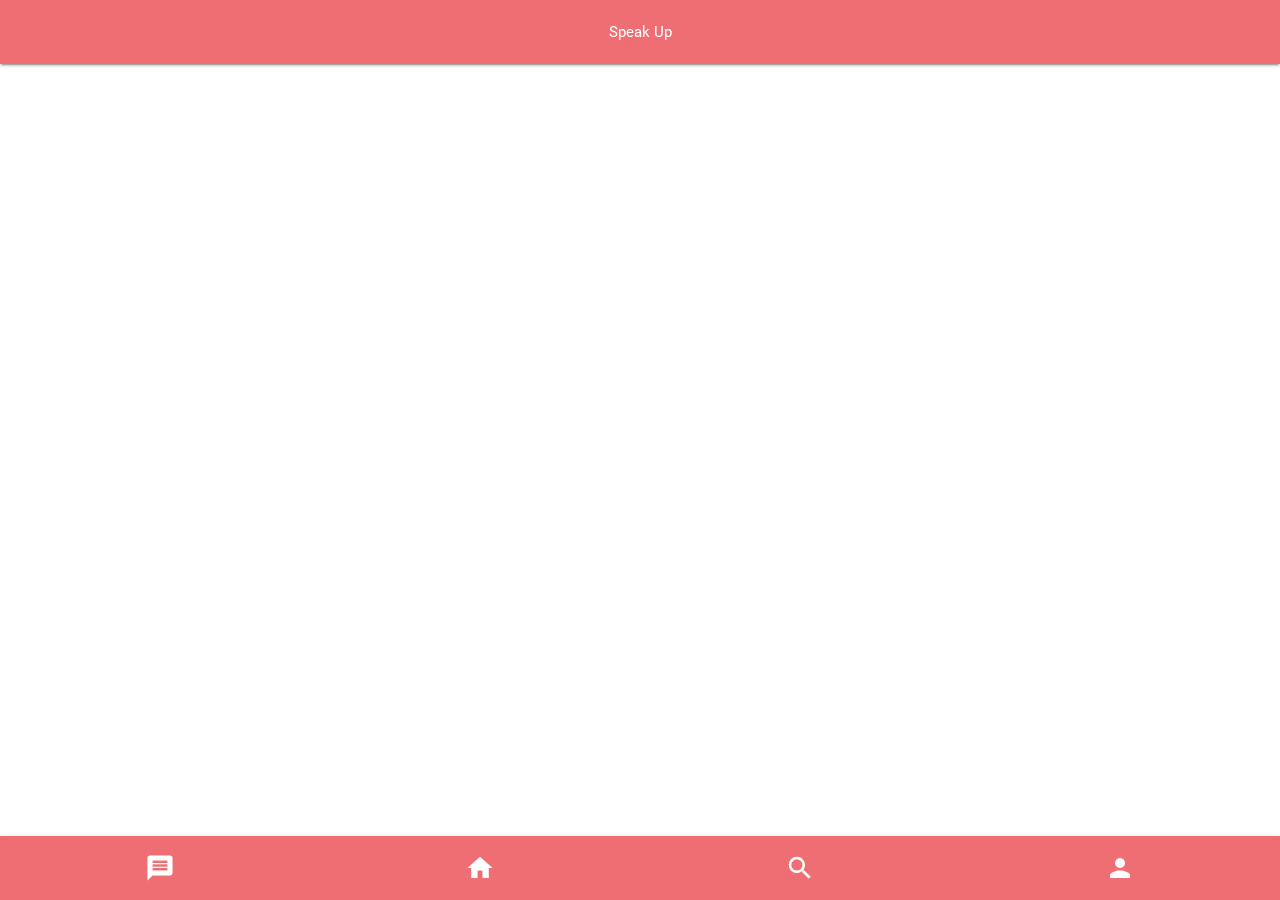
==== views/login.html @ f9453a00 "Actualiza archivos html" ====
<!DOCTYPE html>
<html lang="en">
<head>
  <meta charset="utf-8">
  <meta name="viewport" content="width=device-width, initial-scale=1,maximum-scale=1">
  <link rel="stylesheet" href="https://maxcdn.bootstrapcdn.com/font-awesome/4.7.0/css/font-awesome.min.css">
  <link href="https://fonts.googleapis.com/icon?family=Material+Icons" rel="stylesheet">		
	<link href="https://fonts.googleapis.com/css?family=Lobster|Pacifico|Passion+One" rel="stylesheet">
	<link rel="stylesheet" href="../vendors/materialize/css/materialize.min.css">
	<link rel="stylesheet" href="../css/main.css">
  <title>Speak Up</title>
</head>
<body>
	<!-- Navbar -->
	<div class="navbar-high">
    <div class="navbar-fixed">
      <nav>
        <div class="nav-wrapper container-flex-row">
          <p>Speak Up</p>
        </div>
      </nav>
    </div>
	</div>
	<!-- Slider panel -->
	<section>
		<div class="container">
			<div class="carousel carousel-slider center" data-indicators="true">
				<div class="carousel-item orange white-text" href="#one!">
					<h2>BIENVENIDO/WELCOME!</h2>
					<br>
					<p class="white-text"><em>Speak up</em> es una plataforma para aprender idiomas gratuita y que permite el intercambio cultural en donde los usuarios enseñan, aprenden y practican idiomas.</p>				
					<a class="btn waves-effect white grey-text darken-text-2">LOGIN</a>					
				</div>
				<div class="carousel-item green white-text" href="#two!">
					<h2>EN TU COMPUTADORA O EN DONDE ESTES!</h2>
					<br>
					<p class="white-text"><em>Speak up</em> funciona tanto en tu computadora como en tu dispositivo móbil.</p>
					<a class="btn waves-effect white grey-text darken-text-2">LOGIN</a>					
				</div>
				<div class="carousel-item amber white-text" href="#three!">
					<h2>CHATEA ,COMPARTE Y APRENDE!</h2>
					<br>
					<p class="white-text">Estaras siempre en contacto de tus <em>Speakfriends</em>. Chatea ,comparte imágenes y publicaciones.</p>
					<a class="btn waves-effect white grey-text darken-text-2">LOGIN</a>					
				</div>
				<div class="carousel-item gray white-text" href="#four!">
					<h2>LOGIN</h2>
					<div class="input-field col s7">
						<input id="email" type="email" class="validate">
						<label for="email">Email</label>
					</div>
					<div class="input-field col s12">
						<input id="password" type="password" class="validate">
						<label for="password">Password</label>
					</div>
					<a class="waves-effect waves-light btn">LOGIN</a>
					<br>
					<br>
					<a class="waves-effect waves-light btn"><i class="fa fa-google-plus-square" aria-hidden="true"></i> Sign in with Google</a>
					<br>
					<br>
					<a class="waves-effect waves-light btn">SIGN UP</a>
					<br>
					<br>		
				</div>
			</div>
		</div>
	</section>
		

	<!-- Menu-bottom -->
    <div class="navbar-down">
      <div class="navbar-fixed">
        <nav>
          <div class="nav-wrapper container-flex-row">
            <a class="material-icons">message</a>
            <a class="material-icons">home</a>
            <a class="material-icons">search</a>
            <a class="material-icons">person</a>
          </div>
        </nav>
      </div>
    </div>

	<!-- Linkeando archivos -->
	<script type="text/javascript" src="../vendors/jquery/jquery-3.2.1.min.js"></script>
	<script type="text/javascript" src="../vendors/materialize/js/materialize.min.js"></script>
	<script src="../js/login.js"></script>
</body>
</html>
---- css/main.css ----
* {
  margin: 0;
  padding: 0;
  box-sizing: border-box;
}

.high {
  height: 100vh;
}

.container-flex-row {
  display: flex;
  justify-content: space-around;
  align-items: center;
}

.item-flex {
  display: flex;
}

.navbar-down {
  bottom: 0;
  position: fixed;
  z-index: 997;
}

.navbar-down .material-icons {
  font-size: 2em;
}

.photo {
  background-color: #F6F6F6;
  height: 30vh;
}

.photo img {
  width: 30%;
  border-radius: 100%;
}
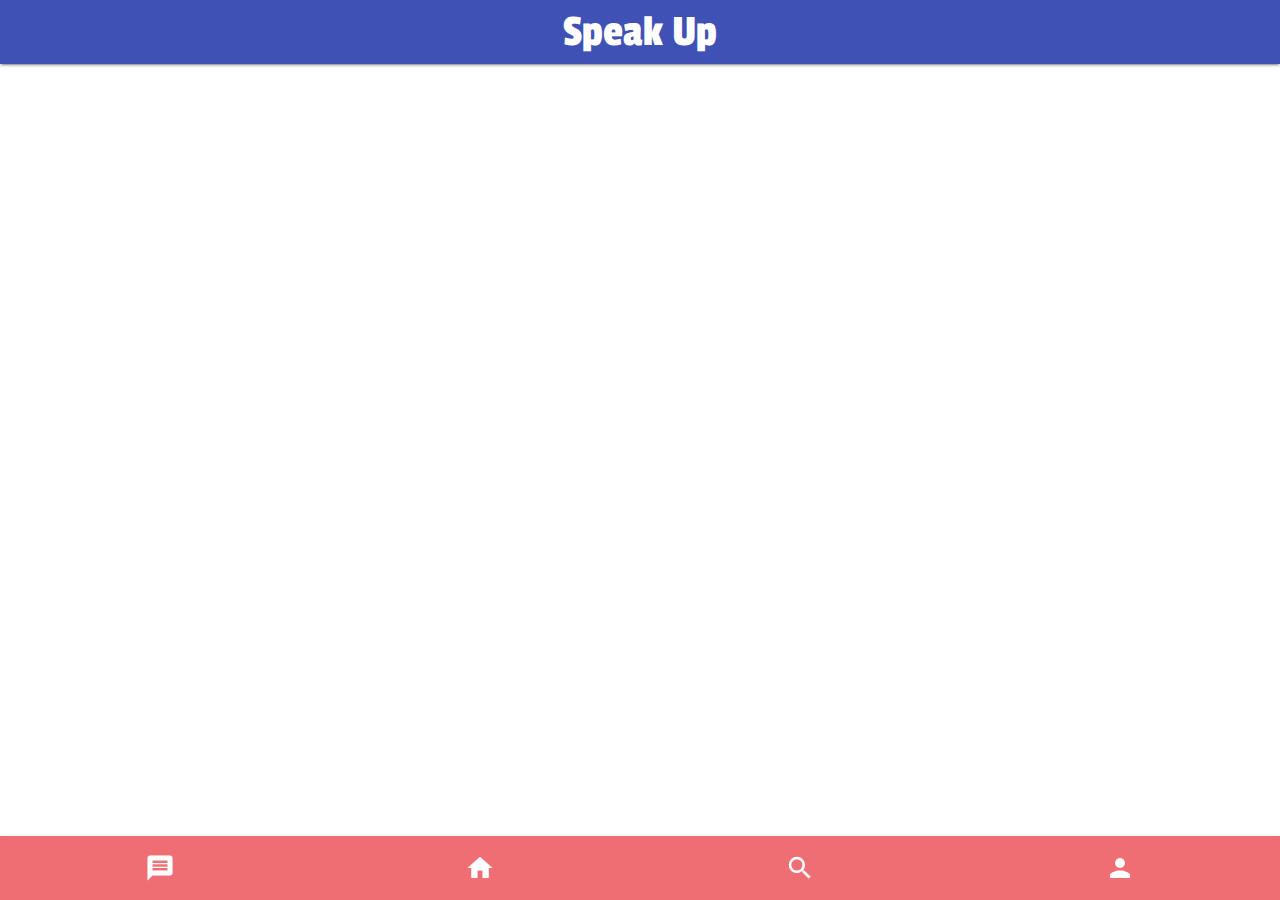
==== commit 9a496ce0: "resolviendo conflictos" ====
--- a/views/login.html
+++ b/views/login.html
@@ -1,90 +1,98 @@
 <!DOCTYPE html>
 <html lang="en">
+
 <head>
   <meta charset="utf-8">
   <meta name="viewport" content="width=device-width, initial-scale=1,maximum-scale=1">
   <link rel="stylesheet" href="https://maxcdn.bootstrapcdn.com/font-awesome/4.7.0/css/font-awesome.min.css">
-  <link href="https://fonts.googleapis.com/icon?family=Material+Icons" rel="stylesheet">		
-	<link href="https://fonts.googleapis.com/css?family=Lobster|Pacifico|Passion+One" rel="stylesheet">
-	<link rel="stylesheet" href="../vendors/materialize/css/materialize.min.css">
-	<link rel="stylesheet" href="../css/main.css">
+  <link href="https://fonts.googleapis.com/icon?family=Material+Icons" rel="stylesheet">
+  <link href="https://fonts.googleapis.com/css?family=Lobster|Pacifico|Passion+One" rel="stylesheet">
+  <link rel="stylesheet" href="../vendors/materialize/css/materialize.min.css">
+  <link rel="stylesheet" href="../css/main.css">
   <title>Speak Up</title>
 </head>
+
 <body>
-	<!-- Navbar -->
-	<div class="navbar-high">
+  <!-- Navbar -->
+  <div class="navbar-high">
     <div class="navbar-fixed">
       <nav>
-        <div class="nav-wrapper container-flex-row">
+        <div class="nav-wrapper indigo container-flex-row">
           <p>Speak Up</p>
         </div>
       </nav>
     </div>
-	</div>
-	<!-- Slider panel -->
-	<section>
-		<div class="container">
-			<div class="carousel carousel-slider center" data-indicators="true">
-				<div class="carousel-item orange white-text" href="#one!">
-					<h2>BIENVENIDO/WELCOME!</h2>
-					<br>
-					<p class="white-text"><em>Speak up</em> es una plataforma para aprender idiomas gratuita y que permite el intercambio cultural en donde los usuarios enseñan, aprenden y practican idiomas.</p>				
-					<a class="btn waves-effect white grey-text darken-text-2">LOGIN</a>					
-				</div>
-				<div class="carousel-item green white-text" href="#two!">
-					<h2>EN TU COMPUTADORA O EN DONDE ESTES!</h2>
-					<br>
-					<p class="white-text"><em>Speak up</em> funciona tanto en tu computadora como en tu dispositivo móbil.</p>
-					<a class="btn waves-effect white grey-text darken-text-2">LOGIN</a>					
-				</div>
-				<div class="carousel-item amber white-text" href="#three!">
-					<h2>CHATEA ,COMPARTE Y APRENDE!</h2>
-					<br>
-					<p class="white-text">Estaras siempre en contacto de tus <em>Speakfriends</em>. Chatea ,comparte imágenes y publicaciones.</p>
-					<a class="btn waves-effect white grey-text darken-text-2">LOGIN</a>					
-				</div>
-				<div class="carousel-item gray white-text" href="#four!">
-					<h2>LOGIN</h2>
-					<div class="input-field col s7">
-						<input id="email" type="email" class="validate">
-						<label for="email">Email</label>
-					</div>
-					<div class="input-field col s12">
-						<input id="password" type="password" class="validate">
-						<label for="password">Password</label>
-					</div>
-					<a class="waves-effect waves-light btn">LOGIN</a>
-					<br>
-					<br>
-					<a class="waves-effect waves-light btn"><i class="fa fa-google-plus-square" aria-hidden="true"></i> Sign in with Google</a>
-					<br>
-					<br>
-					<a class="waves-effect waves-light btn">SIGN UP</a>
-					<br>
-					<br>		
-				</div>
-			</div>
-		</div>
-	</section>
-		
-
-	<!-- Menu-bottom -->
-    <div class="navbar-down">
-      <div class="navbar-fixed">
-        <nav>
-          <div class="nav-wrapper container-flex-row">
-            <a class="material-icons">message</a>
-            <a class="material-icons">home</a>
-            <a class="material-icons">search</a>
-            <a class="material-icons">person</a>
+  </div>
+  <!-- Slider panel -->
+  <section>
+    <div class="container">
+      <div class="carousel carousel-slider center" data-indicators="true">
+        <div class="carousel-item orange white-text" href="#one!">
+          <h2>BIENVENIDO/WELCOME!</h2>
+          <br>
+          <p class="white-text">
+            <em>Speak up</em> es una plataforma para aprender idiomas gratuita y que permite el intercambio cultural en donde
+            los usuarios enseñan, aprenden y practican idiomas.</p>
+          <a class="btn waves-effect white grey-text darken-text-2">LOGIN</a>
+        </div>
+        <div class="carousel-item green white-text" href="#two!">
+          <h2>EN TU COMPUTADORA O EN DONDE ESTES!</h2>
+          <br>
+          <p class="white-text">
+            <em>Speak up</em> funciona tanto en tu computadora como en tu dispositivo móbil.</p>
+          <a class="btn waves-effect white grey-text darken-text-2">LOGIN</a>
+        </div>
+        <div class="carousel-item amber white-text" href="#three!">
+          <h2>CHATEA ,COMPARTE Y APRENDE!</h2>
+          <br>
+          <p class="white-text">Estaras siempre en contacto de tus
+            <em>Speakfriends</em>. Chatea ,comparte imágenes y publicaciones.</p>
+          <a class="btn waves-effect white grey-text darken-text-2">LOGIN</a>
+        </div>
+        <div class="carousel-item gray white-text" href="#four!">
+          <h2>LOGIN</h2>
+          <div class="input-field col s7">
+            <input id="email" type="email" class="validate">
+            <label for="email">Email</label>
           </div>
-        </nav>
+          <div class="input-field col s12">
+            <input id="password" type="password" class="validate">
+            <label for="password">Password</label>
+          </div>
+          <a class="waves-effect waves-light btn">LOGIN</a>
+          <br>
+          <br>
+          <a class="waves-effect waves-light btn">
+            <i class="fa fa-google-plus-square" aria-hidden="true"></i> Sign in with Google</a>
+          <br>
+          <br>
+          <a class="waves-effect waves-light btn">SIGN UP</a>
+          <br>
+          <br>
+        </div>
       </div>
     </div>
+  </section>
 
-	<!-- Linkeando archivos -->
-	<script type="text/javascript" src="../vendors/jquery/jquery-3.2.1.min.js"></script>
-	<script type="text/javascript" src="../vendors/materialize/js/materialize.min.js"></script>
-	<script src="../js/login.js"></script>
+
+  <!-- Menu-bottom -->
+  <div class="navbar-down">
+    <div class="navbar-fixed">
+      <nav>
+        <div class="nav-wrapper container-flex-row">
+          <a class="material-icons">message</a>
+          <a class="material-icons">home</a>
+          <a class="material-icons">search</a>
+          <a class="material-icons">person</a>
+        </div>
+      </nav>
+    </div>
+  </div>
+
+  <!-- Linkeando archivos -->
+  <script type="text/javascript" src="../vendors/jquery/jquery-3.2.1.min.js"></script>
+  <script type="text/javascript" src="../vendors/materialize/js/materialize.min.js"></script>
+  <script src="../js/login.js"></script>
 </body>
+
 </html>--- a/css/main.css
+++ b/css/main.css
@@ -4,9 +4,80 @@
   box-sizing: border-box;
 }
 
-.high {
+/* splash - login */
+.opacity {
+  background: rgba(3, 3, 3, 0.1);
+  height: 100vh;
+  width: 100vw;
+}
+
+#welcome {
+  font-family: 'Pacifico', cursive;
+  font-size: 3em;  
+}
+
+.speak {
+  font-family: 'Passion One', cursive;
+  font-size: 6em; 
+}
+
+.bg-city {
+  background-image: url('../assets/images/giphy.gif');  
+	background-repeat: no-repeat;
+	background-size: cover;
+	background-position:center center;
+}
+
+.vh100 {
   height: 100vh;
 }
+
+.vh10 {
+  height: 10vh;
+}
+
+.c-white {
+  color: #fff;
+}
+
+.flex {
+	display: flex;
+	flex-direction: column;
+	justify-content: space-between;
+	align-items: center;
+}
+
+.item-flex{
+	display: flex;
+	align-self: center;
+}
+
+.m-top15 {
+	margin-top: 15vh;
+}
+
+.vw100{
+  width: 100vw;
+}
+
+/*clases para login.html*/
+.font-1 {
+  font-family: 'Passion One', cursive;  
+}
+
+.m-top8{
+  margin-top: 8vh;
+}
+
+.navbar-high {
+  top: 0;
+  position: fixed;
+  z-index: 997;
+  font-family: 'Passion One', cursive;  
+  font-size: 3em;
+}
+
+/* Newsfeed - Profile */
 
 .container-flex-row {
   display: flex;
@@ -14,14 +85,8 @@
   align-items: center;
 }
 
-.item-flex {
-  display: flex;
-}
-
-.navbar-down {
-  bottom: 0;
-  position: fixed;
-  z-index: 997;
+.jc-between {
+  justify-content: space-between;
 }
 
 .navbar-down .material-icons {
@@ -36,4 +101,42 @@
 .photo img {
   width: 30%;
   border-radius: 100%;
-}+}
+
+.space {
+  margin: 0.5em;
+}
+
+.content {
+  margin-bottom: 5em;
+}
+
+.carousel {
+  margin-top: 15vh;
+}
+
+#team {
+  height: 13vh;
+  width: 13vw;
+}
+
+/* navbar down */
+
+.navbar-down {
+  bottom: 0;
+  position: fixed;
+  z-index: 1000;
+}
+
+.left {
+  margin-left: .5em;
+  margin-right: .5em;
+}
+
+.collection {
+  margin-bottom: 3em;
+}
+
+.icon-style {
+  padding-top: .6em;
+}
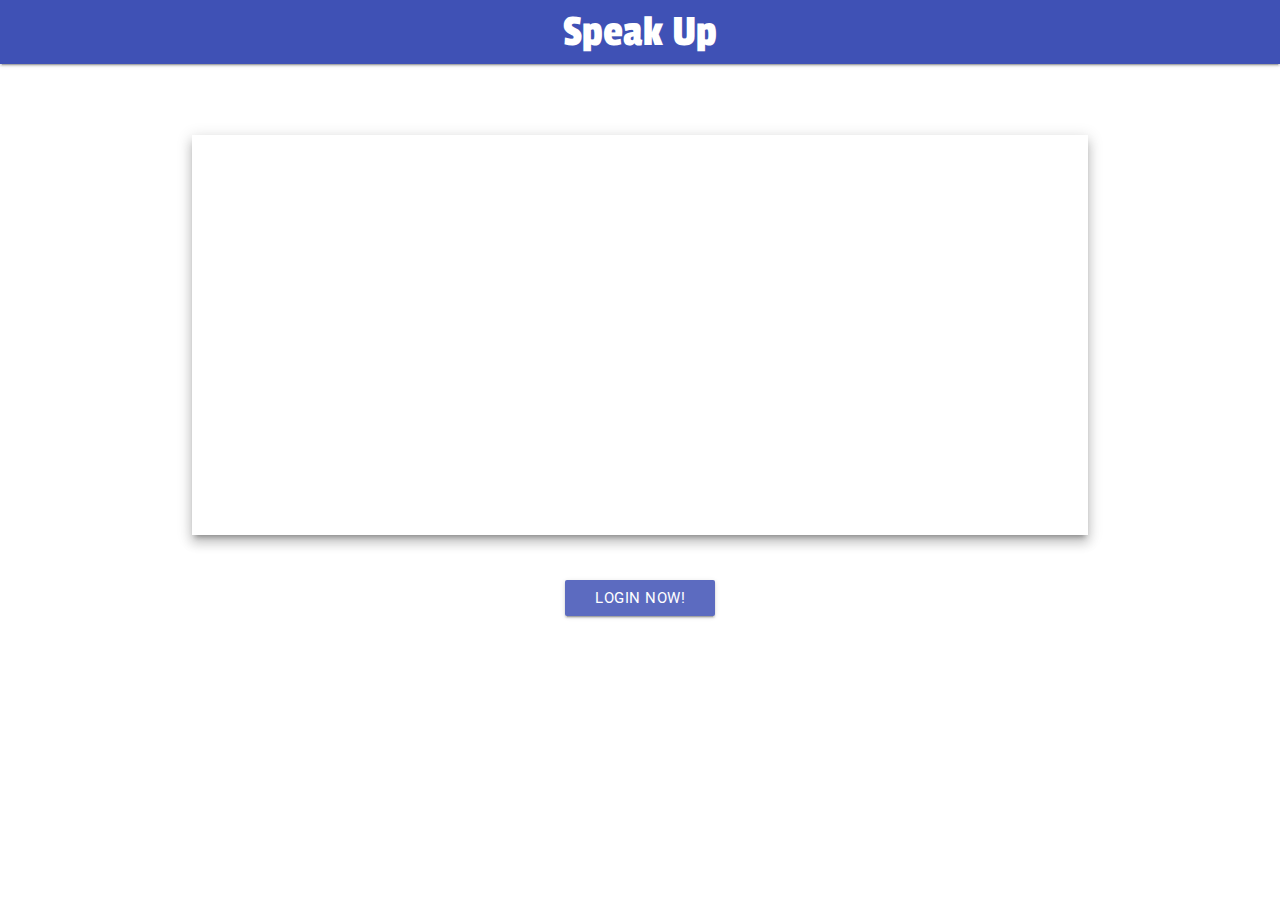
==== commit 3775729c: "resolviendo conflictos" ====
--- a/views/login.html
+++ b/views/login.html
@@ -1,20 +1,18 @@
 <!DOCTYPE html>
 <html lang="en">
-
 <head>
   <meta charset="utf-8">
   <meta name="viewport" content="width=device-width, initial-scale=1,maximum-scale=1">
   <link rel="stylesheet" href="https://maxcdn.bootstrapcdn.com/font-awesome/4.7.0/css/font-awesome.min.css">
-  <link href="https://fonts.googleapis.com/icon?family=Material+Icons" rel="stylesheet">
-  <link href="https://fonts.googleapis.com/css?family=Lobster|Pacifico|Passion+One" rel="stylesheet">
-  <link rel="stylesheet" href="../vendors/materialize/css/materialize.min.css">
-  <link rel="stylesheet" href="../css/main.css">
+  <link href="https://fonts.googleapis.com/icon?family=Material+Icons" rel="stylesheet">		
+	<link href="https://fonts.googleapis.com/css?family=Lobster|Pacifico|Passion+One" rel="stylesheet">
+	<link rel="stylesheet" href="../vendors/materialize/css/materialize.min.css">
+	<link rel="stylesheet" href="../css/main.css">
   <title>Speak Up</title>
 </head>
-
 <body>
-  <!-- Navbar -->
-  <div class="navbar-high">
+	<!-- Navbar -->
+	<div class="navbar-high">
     <div class="navbar-fixed">
       <nav>
         <div class="nav-wrapper indigo container-flex-row">
@@ -22,77 +20,48 @@
         </div>
       </nav>
     </div>
-  </div>
-  <!-- Slider panel -->
-  <section>
-    <div class="container">
-      <div class="carousel carousel-slider center" data-indicators="true">
-        <div class="carousel-item orange white-text" href="#one!">
-          <h2>BIENVENIDO/WELCOME!</h2>
-          <br>
-          <p class="white-text">
-            <em>Speak up</em> es una plataforma para aprender idiomas gratuita y que permite el intercambio cultural en donde
-            los usuarios enseñan, aprenden y practican idiomas.</p>
-          <a class="btn waves-effect white grey-text darken-text-2">LOGIN</a>
-        </div>
-        <div class="carousel-item green white-text" href="#two!">
-          <h2>EN TU COMPUTADORA O EN DONDE ESTES!</h2>
-          <br>
-          <p class="white-text">
-            <em>Speak up</em> funciona tanto en tu computadora como en tu dispositivo móbil.</p>
-          <a class="btn waves-effect white grey-text darken-text-2">LOGIN</a>
-        </div>
-        <div class="carousel-item amber white-text" href="#three!">
-          <h2>CHATEA ,COMPARTE Y APRENDE!</h2>
-          <br>
-          <p class="white-text">Estaras siempre en contacto de tus
-            <em>Speakfriends</em>. Chatea ,comparte imágenes y publicaciones.</p>
-          <a class="btn waves-effect white grey-text darken-text-2">LOGIN</a>
-        </div>
-        <div class="carousel-item gray white-text" href="#four!">
-          <h2>LOGIN</h2>
-          <div class="input-field col s7">
-            <input id="email" type="email" class="validate">
-            <label for="email">Email</label>
-          </div>
-          <div class="input-field col s12">
-            <input id="password" type="password" class="validate">
-            <label for="password">Password</label>
-          </div>
-          <a class="waves-effect waves-light btn">LOGIN</a>
-          <br>
-          <br>
-          <a class="waves-effect waves-light btn">
-            <i class="fa fa-google-plus-square" aria-hidden="true"></i> Sign in with Google</a>
-          <br>
-          <br>
-          <a class="waves-effect waves-light btn">SIGN UP</a>
-          <br>
-          <br>
-        </div>
-      </div>
-    </div>
-  </section>
+	</div>
+	<!-- Slider panel -->
+	<section>
+		<div class="container">
+			<div class="carousel carousel-slider center m-top15 z-depth-4" data-indicators="true">
+				<div class="carousel-item #ffa726 orange lighten-1 white-text" href="#one!">
+					<h2>BIENVENIDO/WELCOME!</h2>
+					<p class="white-text"><em>Speak up</em> es una plataforma para aprender idiomas gratuita y que permite el intercambio cultural en donde los usuarios enseñan, aprenden y practican idiomas.</p>				
+					<br>
+					<div class="bg-books bg-img"></div>
+					<div class="bg-world bg-img"></div>
+				</div>
+				<div class="carousel-item #8bc34a light-green white-text" href="#two!">
+					<h2>EN TU COMPUTADORA O EN DONDE ESTES!</h2>
+					<p class="white-text"><em>Speak up</em> funciona tanto en tu computadora como en tu dispositivo móbil.</p>
+					<br>
+					<div class="bg-img bg-pc"></div>
+					<div class="bg-img bg-phone"></div>
+				</div>
+				<div class="carousel-item amber white-text" href="#three!">
+					<h2>CHATEA ,COMPARTE Y APRENDE!</h2>
+					<p class="white-text">Estaras siempre en contacto de tus <em>Speakfriends</em>. Chatea ,comparte imágenes y publicaciones.</p>
+					<br>
+					<div class="bg-img bg-ubication"></div>
+					<div class="bg-img bg-people"></div>
+				</div>
+			</div>
+		</div>
+	</section>
+	<footer>
+		<div class="container flex">
+			<div class="row">
+				<div class="col s12 item-flex">
+					<a class="btn waves-effect indigo lighten-1 m-top5" href="register.html">LOGIN NOW!</a>
+				</div>
+			</div>
+		</div>
+	</footer>
 
-
-  <!-- Menu-bottom -->
-  <div class="navbar-down">
-    <div class="navbar-fixed">
-      <nav>
-        <div class="nav-wrapper container-flex-row">
-          <a class="material-icons">message</a>
-          <a class="material-icons">home</a>
-          <a class="material-icons">search</a>
-          <a class="material-icons">person</a>
-        </div>
-      </nav>
-    </div>
-  </div>
-
-  <!-- Linkeando archivos -->
-  <script type="text/javascript" src="../vendors/jquery/jquery-3.2.1.min.js"></script>
-  <script type="text/javascript" src="../vendors/materialize/js/materialize.min.js"></script>
-  <script src="../js/login.js"></script>
+	<!-- Linkeando archivos -->
+	<script type="text/javascript" src="../vendors/jquery/jquery-3.2.1.min.js"></script>
+	<script type="text/javascript" src="../vendors/materialize/js/materialize.min.js"></script>
+	<script src="../js/login.js"></script>
 </body>
-
 </html>--- a/css/main.css
+++ b/css/main.css
@@ -3,72 +3,57 @@
   padding: 0;
   box-sizing: border-box;
 }
-
-/* splash - login */
 .opacity {
   background: rgba(3, 3, 3, 0.1);
   height: 100vh;
   width: 100vw;
 }
-
 #welcome {
   font-family: 'Pacifico', cursive;
   font-size: 3em;  
 }
-
 .speak {
   font-family: 'Passion One', cursive;
   font-size: 6em; 
 }
-
 .bg-city {
   background-image: url('../assets/images/giphy.gif');  
 	background-repeat: no-repeat;
 	background-size: cover;
 	background-position:center center;
 }
-
 .vh100 {
   height: 100vh;
 }
-
 .vh10 {
   height: 10vh;
 }
-
 .c-white {
   color: #fff;
 }
-
 .flex {
 	display: flex;
 	flex-direction: column;
 	justify-content: space-between;
 	align-items: center;
 }
-
 .item-flex{
 	display: flex;
 	align-self: center;
 }
-
 .m-top15 {
 	margin-top: 15vh;
 }
-
 .vw100{
   width: 100vw;
 }
-
 /*clases para login.html*/
 .font-1 {
   font-family: 'Passion One', cursive;  
 }
-
 .m-top8{
   margin-top: 8vh;
 }
-
 .navbar-high {
   top: 0;
   position: fixed;
@@ -76,67 +61,53 @@
   font-family: 'Passion One', cursive;  
   font-size: 3em;
 }
-
-/* Newsfeed - Profile */
-
 .container-flex-row {
   display: flex;
   justify-content: space-around;
   align-items: center;
 }
-
-.jc-between {
-  justify-content: space-between;
-}
-
-.navbar-down .material-icons {
-  font-size: 2em;
-}
-
-.photo {
-  background-color: #F6F6F6;
-  height: 30vh;
-}
-
-.photo img {
-  width: 30%;
-  border-radius: 100%;
-}
-
-.space {
-  margin: 0.5em;
-}
-
-.content {
-  margin-bottom: 5em;
-}
-
-.carousel {
+.m-top15 {
   margin-top: 15vh;
 }
-
+.m-top5 {
+  margin-top: 5vh;
+}
 #team {
   height: 13vh;
   width: 13vw;
 }
-
-/* navbar down */
-
-.navbar-down {
-  bottom: 0;
-  position: fixed;
-  z-index: 1000;
+.bg-books {
+  background-image: url('../assets/images/books.svg');
+  background-position: left left;
 }
-
-.left {
-  margin-left: .5em;
-  margin-right: .5em;
+.bg-img {
+  background-repeat: no-repeat;
+  height: 23vh;
+  width: 23vh;
+  background-size: cover;
+  display: inline-block
 }
-
-.collection {
-  margin-bottom: 3em;
+.bg-world {
+  background-image: url('../assets/images/world.svg');
+  background-position: right right;
 }
-
-.icon-style {
-  padding-top: .6em;
+.bg-pc {
+  background-image: url('../assets/images/pcwithmes.svg');
+  background-position: left left;
 }
+.bg-phone {
+  background-image: url('../assets/images/mobilecontac.svg');
+  background-position: right right;
+}
+.bg-ubication {
+  background-image: url('../assets/images/worldubication.svg');
+  background-position: left left;
+}
+.bg-people {
+  background-image: url('../assets/images/equipo.svg');
+  background-position: right right;
+}
+.user{
+  height: 11vh;
+  width: 20vh;
+}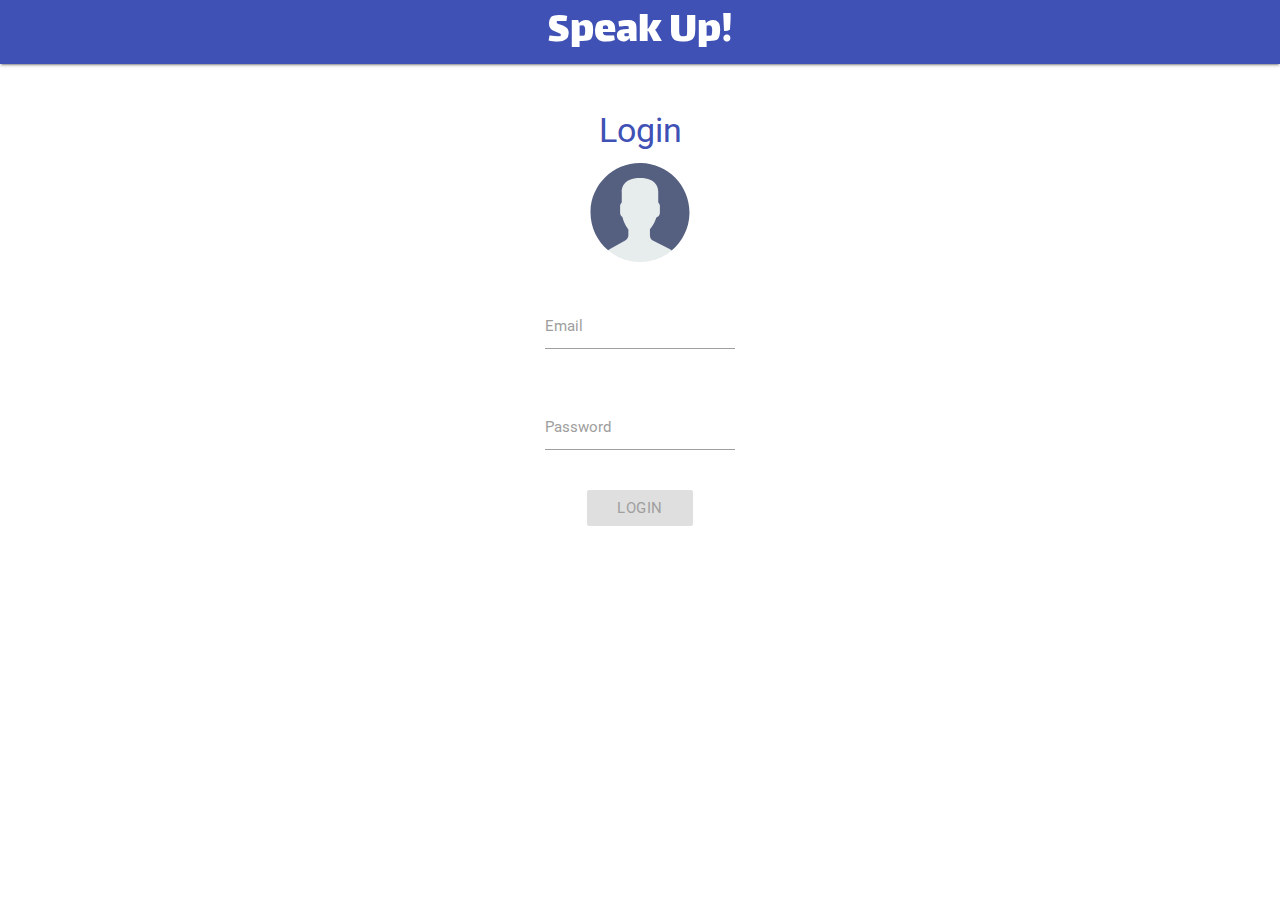
==== commit 15baaaef: "corrigiendo jquery newsfeed y estilos" ====
--- a/views/login.html
+++ b/views/login.html
@@ -2,10 +2,10 @@
 <html lang="en">
 <head>
   <meta charset="utf-8">
-  <meta name="viewport" content="width=device-width, initial-scale=1,maximum-scale=1">
+	<meta name="viewport" content="width=device-width, initial-scale=1,maximum-scale=1">
   <link rel="stylesheet" href="https://maxcdn.bootstrapcdn.com/font-awesome/4.7.0/css/font-awesome.min.css">
   <link href="https://fonts.googleapis.com/icon?family=Material+Icons" rel="stylesheet">		
-	<link href="https://fonts.googleapis.com/css?family=Lobster|Pacifico|Passion+One" rel="stylesheet">
+	<link href="https://fonts.googleapis.com/css?family=Bungee|Lalezar" rel="stylesheet">
 	<link rel="stylesheet" href="../vendors/materialize/css/materialize.min.css">
 	<link rel="stylesheet" href="../css/main.css">
   <title>Speak Up</title>
@@ -16,52 +16,49 @@
     <div class="navbar-fixed">
       <nav>
         <div class="nav-wrapper indigo container-flex-row">
-          <p>Speak Up</p>
+          <p>Speak Up!</p>
         </div>
       </nav>
     </div>
 	</div>
 	<!-- Slider panel -->
 	<section>
-		<div class="container">
-			<div class="carousel carousel-slider center m-top15 z-depth-4" data-indicators="true">
-				<div class="carousel-item #ffa726 orange lighten-1 white-text" href="#one!">
-					<h2>BIENVENIDO/WELCOME!</h2>
-					<p class="white-text"><em>Speak up</em> es una plataforma para aprender idiomas gratuita y que permite el intercambio cultural en donde los usuarios enseñan, aprenden y practican idiomas.</p>				
+		<div class="container flex center-align m-top8 vh80">
+			<div class="row">
+				<div class="col s12">
 					<br>
-					<div class="bg-books bg-img"></div>
-					<div class="bg-world bg-img"></div>
+					<h4 class="indigo-text ">Login</h4>
 				</div>
-				<div class="carousel-item #8bc34a light-green white-text" href="#two!">
-					<h2>EN TU COMPUTADORA O EN DONDE ESTES!</h2>
-					<p class="white-text"><em>Speak up</em> funciona tanto en tu computadora como en tu dispositivo móbil.</p>
-					<br>
-					<div class="bg-img bg-pc"></div>
-					<div class="bg-img bg-phone"></div>
+				<div class="row">						
+					<div class="col s12">
+						<img src="../assets/images/user.svg" class="user">
+					</div>
 				</div>
-				<div class="carousel-item amber white-text" href="#three!">
-					<h2>CHATEA ,COMPARTE Y APRENDE!</h2>
-					<p class="white-text">Estaras siempre en contacto de tus <em>Speakfriends</em>. Chatea ,comparte imágenes y publicaciones.</p>
-					<br>
-					<div class="bg-img bg-ubication"></div>
-					<div class="bg-img bg-people"></div>
+				<div class="row">						
+					<div class="input-field col s12">
+						<input id="email" type="email" class="validate">
+						<label for="email">Email</label>
+					</div>
+				</div>
+				<div class="row">
+					<div class="input-field col s12">
+						<input id="password" type="password" class="validate">
+						<label for="password">Password</label>
+					</div>
+				</div>
+				<a id="login" href="newsfeed.html" class="waves-effect waves-light btn" disabled>LOGIN</a>
+				<!-- <div class="g-signin2" data-onsuccess="onSignIn">
+					<a id="google-login" class="waves-effect #e0f2f1 teal lighten-5 grey-text darken-3-text waves-light btn"><i class="fa fa-google-plus-square" aria-hidden="true"></i> Sign in with Google</a>
+				</div> -->
 				</div>
 			</div>
 		</div>
 	</section>
-	<footer>
-		<div class="container flex">
-			<div class="row">
-				<div class="col s12 item-flex">
-					<a class="btn waves-effect indigo lighten-1 m-top5" href="register.html">LOGIN NOW!</a>
-				</div>
-			</div>
-		</div>
-	</footer>
-
 	<!-- Linkeando archivos -->
 	<script type="text/javascript" src="../vendors/jquery/jquery-3.2.1.min.js"></script>
 	<script type="text/javascript" src="../vendors/materialize/js/materialize.min.js"></script>
-	<script src="../js/login.js"></script>
+	<!-- <script src="https://www.gstatic.com/firebasejs/live/3.0/firebase.js"></script> -->
+	<!-- <script src="../js/firebase.js"></script> -->
+	<script src="../js/register.js"></script>
 </body>
 </html>--- a/css/main.css
+++ b/css/main.css
@@ -3,50 +3,67 @@
   padding: 0;
   box-sizing: border-box;
 }
+
+/* splash - login */
 .opacity {
   background: rgba(3, 3, 3, 0.1);
   height: 100vh;
   width: 100vw;
 }
+
 #welcome {
-  font-family: 'Pacifico', cursive;
-  font-size: 3em;  
-}
+  font-size: 2.5em;  
+  font-weight: bold;
+  text-shadow: 2px 2px 10px rgba(0, 0, 0, 0.44);
+}
+
 .speak {
-  font-family: 'Passion One', cursive;
-  font-size: 6em; 
-}
+  font-family: 'Lalezar', cursive;
+  font-size: 7em;
+  line-height: 90%;
+  text-shadow: 2px 2px 10px rgba(0, 0, 0, 0.44);
+}
+
 .bg-city {
   background-image: url('../assets/images/giphy.gif');  
 	background-repeat: no-repeat;
 	background-size: cover;
 	background-position:center center;
 }
+
 .vh100 {
   height: 100vh;
 }
+
 .vh10 {
   height: 10vh;
 }
+
 .c-white {
   color: #fff;
 }
+
 .flex {
 	display: flex;
 	flex-direction: column;
 	justify-content: space-between;
 	align-items: center;
 }
+
 .item-flex{
 	display: flex;
-	align-self: center;
-}
+  align-items: center;
+  
+}
+
 .m-top15 {
 	margin-top: 15vh;
 }
+
 .vw100{
   width: 100vw;
 }
+
 /*clases para login.html*/
 .font-1 {
   font-family: 'Passion One', cursive;  
@@ -58,7 +75,7 @@
   top: 0;
   position: fixed;
   z-index: 997;
-  font-family: 'Passion One', cursive;  
+  font-family: 'Lalezar', cursive;
   font-size: 3em;
 }
 .container-flex-row {
@@ -110,4 +127,84 @@
 .user{
   height: 11vh;
   width: 20vh;
-}+}
+/* Newsfeed - Profile */
+
+.container-flex-row {
+  display: flex;
+  justify-content: space-around;
+  align-items: center;
+}
+
+.jc-between {
+  justify-content: space-between;
+}
+
+.navbar-down .material-icons {
+  font-size: 2em;
+}
+.btn-style{
+  background-color:#18bc9c;
+}
+.camera{
+  color: #fff;
+}
+#post{
+  padding: 1em;
+}
+hr{
+  border-color:#dfdfdf;
+}
+/* Messages */
+.photo {
+  background-color: #F6F6F6;
+  height: 30vh;
+}
+
+.photo img {
+  width: 30%;
+  border-radius: 100%;
+}
+
+.space {
+  margin: 0.5em;
+}
+
+.content {
+  margin-bottom: 5em;
+}
+.border{
+  border: 1px solid #BEBEBE;
+  border-radius: 5px;
+  padding: .7em .9em;
+  margin-bottom: .8em;
+}
+.carousel {
+  margin-top: 15vh;
+}
+
+#team {
+  height: 13vh;
+  width: 13vw;
+}
+
+/* navbar down */
+
+.navbar-down {
+  bottom: 0;
+  position: fixed;
+  z-index: 1000;
+}
+
+.left {
+  margin-left: .5em;
+  margin-right: .5em;
+}
+
+.collection {
+  margin-bottom: 3em;
+}
+
+.icon-style {
+  padding-top: .6em;
+}
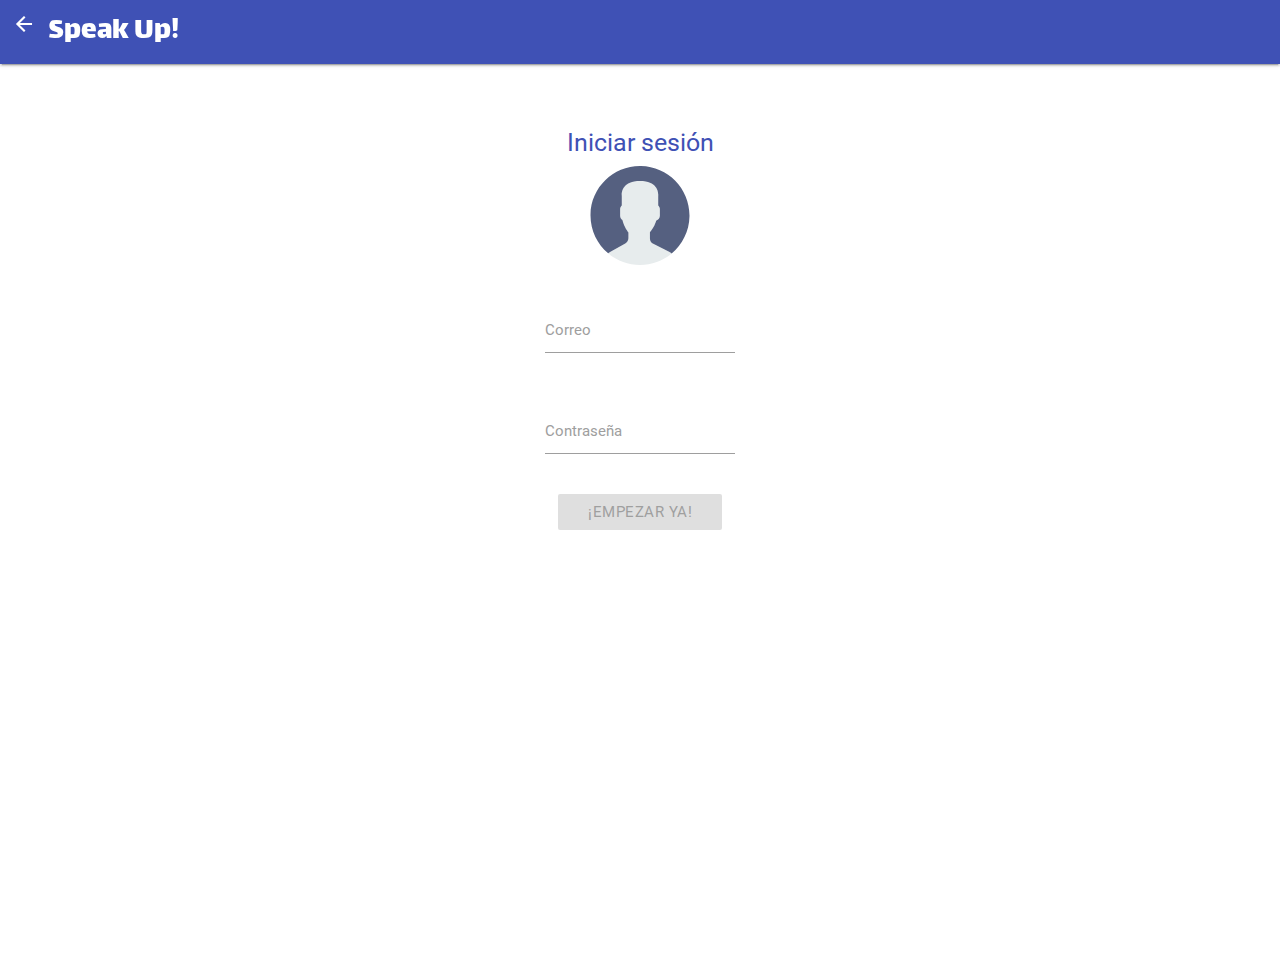
==== commit 2bcbb977: "Agrega funcionalidad a settings, login y signup; corrige estilos" ====
--- a/views/login.html
+++ b/views/login.html
@@ -3,31 +3,32 @@
 <head>
   <meta charset="utf-8">
 	<meta name="viewport" content="width=device-width, initial-scale=1,maximum-scale=1">
+  <title>Speak Up</title>
   <link rel="stylesheet" href="https://maxcdn.bootstrapcdn.com/font-awesome/4.7.0/css/font-awesome.min.css">
   <link href="https://fonts.googleapis.com/icon?family=Material+Icons" rel="stylesheet">		
 	<link href="https://fonts.googleapis.com/css?family=Bungee|Lalezar" rel="stylesheet">
 	<link rel="stylesheet" href="../vendors/materialize/css/materialize.min.css">
 	<link rel="stylesheet" href="../css/main.css">
-  <title>Speak Up</title>
 </head>
-<body>
+<body class="vh100">
 	<!-- Navbar -->
 	<div class="navbar-high">
     <div class="navbar-fixed">
-      <nav>
-        <div class="nav-wrapper indigo container-flex-row">
-          <p>Speak Up!</p>
+      <nav class="indigo">
+        <div class="nav-wrapper">
+					<a href="welcome.html" class="btn-style material-icons left back space">arrow_back</a>
+          <a class="brand-logo">Speak Up!</a>
         </div>
       </nav>
     </div>
 	</div>
-	<!-- Slider panel -->
 	<section>
 		<div class="container flex center-align m-top8 vh80">
 			<div class="row">
 				<div class="col s12">
 					<br>
-					<h4 class="indigo-text ">Login</h4>
+					<br>
+					<h5 class="indigo-text">Iniciar sesión</h5>
 				</div>
 				<div class="row">						
 					<div class="col s12">
@@ -37,19 +38,16 @@
 				<div class="row">						
 					<div class="input-field col s12">
 						<input id="email" type="email" class="validate">
-						<label for="email">Email</label>
+						<label for="email">Correo</label>
 					</div>
 				</div>
 				<div class="row">
 					<div class="input-field col s12">
 						<input id="password" type="password" class="validate">
-						<label for="password">Password</label>
+						<label for="password">Contraseña</label>
 					</div>
 				</div>
-				<a id="login" href="newsfeed.html" class="waves-effect waves-light btn" disabled>LOGIN</a>
-				<!-- <div class="g-signin2" data-onsuccess="onSignIn">
-					<a id="google-login" class="waves-effect #e0f2f1 teal lighten-5 grey-text darken-3-text waves-light btn"><i class="fa fa-google-plus-square" aria-hidden="true"></i> Sign in with Google</a>
-				</div> -->
+				<a id="login" class="waves-effect waves-light btn" disabled>¡Empezar ya!</a>
 				</div>
 			</div>
 		</div>
@@ -57,8 +55,6 @@
 	<!-- Linkeando archivos -->
 	<script type="text/javascript" src="../vendors/jquery/jquery-3.2.1.min.js"></script>
 	<script type="text/javascript" src="../vendors/materialize/js/materialize.min.js"></script>
-	<!-- <script src="https://www.gstatic.com/firebasejs/live/3.0/firebase.js"></script> -->
-	<!-- <script src="../js/firebase.js"></script> -->
-	<script src="../js/register.js"></script>
+	<script src="../js/login.js"></script>
 </body>
 </html>--- a/css/main.css
+++ b/css/main.css
@@ -65,12 +65,15 @@
 }
 
 /*clases para login.html*/
+
 .font-1 {
   font-family: 'Passion One', cursive;  
 }
-.m-top8{
+
+.m-top8 {
   margin-top: 8vh;
 }
+
 .navbar-high {
   top: 0;
   position: fixed;
@@ -78,25 +81,31 @@
   font-family: 'Lalezar', cursive;
   font-size: 3em;
 }
+
 .container-flex-row {
   display: flex;
   justify-content: space-around;
   align-items: center;
 }
+
 .m-top15 {
   margin-top: 15vh;
 }
+
 .m-top5 {
   margin-top: 5vh;
 }
+
 #team {
   height: 13vh;
   width: 13vw;
 }
+
 .bg-books {
   background-image: url('../assets/images/books.svg');
   background-position: left left;
 }
+
 .bg-img {
   background-repeat: no-repeat;
   height: 23vh;
@@ -104,30 +113,37 @@
   background-size: cover;
   display: inline-block
 }
+
 .bg-world {
   background-image: url('../assets/images/world.svg');
   background-position: right right;
 }
+
 .bg-pc {
   background-image: url('../assets/images/pcwithmes.svg');
   background-position: left left;
 }
+
 .bg-phone {
   background-image: url('../assets/images/mobilecontac.svg');
   background-position: right right;
 }
+
 .bg-ubication {
   background-image: url('../assets/images/worldubication.svg');
   background-position: left left;
 }
+
 .bg-people {
   background-image: url('../assets/images/equipo.svg');
   background-position: right right;
 }
-.user{
+
+.user {
   height: 11vh;
   width: 20vh;
 }
+
 /* Newsfeed - Profile */
 
 .container-flex-row {
@@ -143,19 +159,25 @@
 .navbar-down .material-icons {
   font-size: 2em;
 }
-.btn-style{
-  background-color:#18bc9c;
-}
-.camera{
+
+.btn-style {
+  background-color: transparent;
+}
+
+.camera {
   color: #fff;
 }
-#post{
+
+#post {
   padding: 1em;
 }
-hr{
+
+hr {
   border-color:#dfdfdf;
 }
+
 /* Messages */
+
 .photo {
   background-color: #F6F6F6;
   height: 30vh;
@@ -173,12 +195,14 @@
 .content {
   margin-bottom: 5em;
 }
-.border{
+
+.border {
   border: 1px solid #BEBEBE;
   border-radius: 5px;
   padding: .7em .9em;
   margin-bottom: .8em;
 }
+
 .carousel {
   margin-top: 15vh;
 }
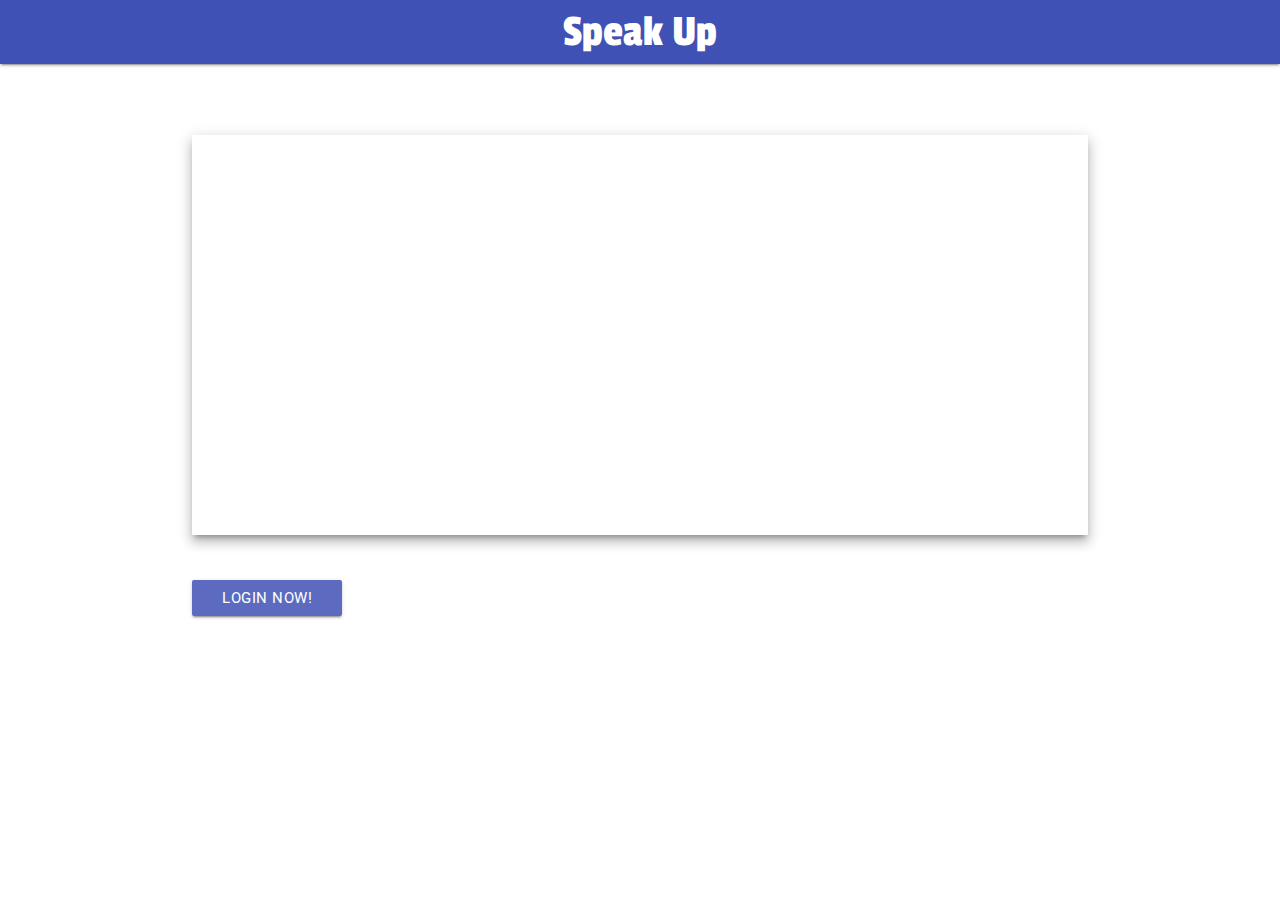
==== commit ffed6d12: "implementando estructura,agregando estilos y eventos con jQuery" ====
--- a/views/login.html
+++ b/views/login.html
@@ -2,56 +2,64 @@
 <html lang="en">
 <head>
   <meta charset="utf-8">
-	<meta name="viewport" content="width=device-width, initial-scale=1,maximum-scale=1">
-  <title>Speak Up</title>
-  <link rel="stylesheet" href="https://maxcdn.bootstrapcdn.com/font-awesome/4.7.0/css/font-awesome.min.css">
+  <meta name="viewport" content="width=device-width, initial-scale=1,maximum-scale=1">
+	<meta name="google-signin-client_id" content="950697330767-613ukc0sbr4du4h8aalid6nqcp6hvtvi.apps.googleusercontent.com">
+	<link rel="stylesheet" href="https://maxcdn.bootstrapcdn.com/font-awesome/4.7.0/css/font-awesome.min.css">
   <link href="https://fonts.googleapis.com/icon?family=Material+Icons" rel="stylesheet">		
-	<link href="https://fonts.googleapis.com/css?family=Bungee|Lalezar" rel="stylesheet">
+	<link href="https://fonts.googleapis.com/css?family=Lobster|Pacifico|Passion+One" rel="stylesheet">
 	<link rel="stylesheet" href="../vendors/materialize/css/materialize.min.css">
 	<link rel="stylesheet" href="../css/main.css">
+  <title>Speak Up</title>
 </head>
-<body class="vh100">
+<body>
 	<!-- Navbar -->
 	<div class="navbar-high">
     <div class="navbar-fixed">
-      <nav class="indigo">
-        <div class="nav-wrapper">
-					<a href="welcome.html" class="btn-style material-icons left back space">arrow_back</a>
-          <a class="brand-logo">Speak Up!</a>
+      <nav>
+        <div class="nav-wrapper indigo container-flex-row">
+          <p>Speak Up</p>
         </div>
       </nav>
     </div>
 	</div>
+	<!-- Slider panel -->
 	<section>
-		<div class="container flex center-align m-top8 vh80">
-			<div class="row">
-				<div class="col s12">
+		<div class="container">
+			<div class="carousel carousel-slider center m-top15 z-depth-4" data-indicators="true">
+				<div class="carousel-item #ffa726 orange lighten-1 white-text" href="#one!">
+					<h2>BIENVENIDO/WELCOME!</h2>
+					<p class="white-text"><em>Speak up</em> es una plataforma para aprender idiomas gratuita y que permite el intercambio cultural en donde los usuarios enseñan, aprenden y practican idiomas.</p>				
 					<br>
+					<div class="bg-books bg-img"></div>
+					<div class="bg-world bg-img"></div>
+				</div>
+				<div class="carousel-item #8bc34a light-green white-text" href="#two!">
+					<h2>EN TU COMPUTADORA O EN DONDE ESTES!</h2>
+					<p class="white-text"><em>Speak up</em> funciona tanto en tu computadora como en tu dispositivo móbil.</p>
 					<br>
-					<h5 class="indigo-text">Iniciar sesión</h5>
+					<div class="bg-img bg-pc"></div>
+					<div class="bg-img bg-phone"></div>
 				</div>
-				<div class="row">						
-					<div class="col s12">
-						<img src="../assets/images/user.svg" class="user">
-					</div>
-				</div>
-				<div class="row">						
-					<div class="input-field col s12">
-						<input id="email" type="email" class="validate">
-						<label for="email">Correo</label>
-					</div>
-				</div>
-				<div class="row">
-					<div class="input-field col s12">
-						<input id="password" type="password" class="validate">
-						<label for="password">Contraseña</label>
-					</div>
-				</div>
-				<a id="login" class="waves-effect waves-light btn" disabled>¡Empezar ya!</a>
+				<div class="carousel-item amber white-text" href="#three!">
+					<h2>CHATEA ,COMPARTE Y APRENDE!</h2>
+					<p class="white-text">Estaras siempre en contacto de tus <em>Speakfriends</em>. Chatea ,comparte imágenes y publicaciones.</p>
+					<br>
+					<div class="bg-img bg-ubication"></div>
+					<div class="bg-img bg-people"></div>
 				</div>
 			</div>
 		</div>
 	</section>
+	<footer>
+		<div class="container flex">
+			<div class="row">
+				<div class="col s12 item-flex">
+					<a class="btn waves-effect indigo lighten-1 m-top5" href="register.html">LOGIN NOW!</a>
+				</div>
+			</div>
+		</div>
+	</footer>
+
 	<!-- Linkeando archivos -->
 	<script type="text/javascript" src="../vendors/jquery/jquery-3.2.1.min.js"></script>
 	<script type="text/javascript" src="../vendors/materialize/js/materialize.min.js"></script>
--- a/css/main.css
+++ b/css/main.css
@@ -5,145 +5,44 @@
 }
 
 /* splash - login */
-.opacity {
-  background: rgba(3, 3, 3, 0.1);
-  height: 100vh;
-  width: 100vw;
-}
-
-#welcome {
-  font-size: 2.5em;  
-  font-weight: bold;
-  text-shadow: 2px 2px 10px rgba(0, 0, 0, 0.44);
-}
-
-.speak {
-  font-family: 'Lalezar', cursive;
-  font-size: 7em;
-  line-height: 90%;
-  text-shadow: 2px 2px 10px rgba(0, 0, 0, 0.44);
-}
-
-.bg-city {
-  background-image: url('../assets/images/giphy.gif');  
-	background-repeat: no-repeat;
-	background-size: cover;
-	background-position:center center;
-}
-
-.vh100 {
-  height: 100vh;
-}
-
 .vh10 {
   height: 10vh;
 }
 
-.c-white {
-  color: #fff;
-}
-
-.flex {
-	display: flex;
-	flex-direction: column;
-	justify-content: space-between;
-	align-items: center;
-}
-
-.item-flex{
-	display: flex;
-  align-items: center;
-  
-}
-
-.m-top15 {
-	margin-top: 15vh;
-}
-
-.vw100{
-  width: 100vw;
-}
-
 /*clases para login.html*/
-
 .font-1 {
   font-family: 'Passion One', cursive;  
 }
-
-.m-top8 {
+.m-top8{
   margin-top: 8vh;
 }
-
 .navbar-high {
   top: 0;
   position: fixed;
   z-index: 997;
-  font-family: 'Lalezar', cursive;
+  font-family: 'Passion One', cursive;  
   font-size: 3em;
 }
-
 .container-flex-row {
   display: flex;
   justify-content: space-around;
   align-items: center;
 }
-
 .m-top15 {
   margin-top: 15vh;
 }
-
 .m-top5 {
   margin-top: 5vh;
 }
-
 #team {
   height: 13vh;
   width: 13vw;
 }
 
-.bg-books {
-  background-image: url('../assets/images/books.svg');
-  background-position: left left;
-}
-
-.bg-img {
-  background-repeat: no-repeat;
-  height: 23vh;
-  width: 23vh;
-  background-size: cover;
-  display: inline-block
-}
-
-.bg-world {
-  background-image: url('../assets/images/world.svg');
-  background-position: right right;
-}
-
-.bg-pc {
-  background-image: url('../assets/images/pcwithmes.svg');
-  background-position: left left;
-}
-
-.bg-phone {
-  background-image: url('../assets/images/mobilecontac.svg');
-  background-position: right right;
-}
-
-.bg-ubication {
-  background-image: url('../assets/images/worldubication.svg');
-  background-position: left left;
-}
-
-.bg-people {
-  background-image: url('../assets/images/equipo.svg');
-  background-position: right right;
-}
-
-.user {
+.user{
   height: 11vh;
   width: 20vh;
 }
-
 /* Newsfeed - Profile */
 
 .container-flex-row {
@@ -152,31 +51,10 @@
   align-items: center;
 }
 
-.jc-between {
-  justify-content: space-between;
-}
 
 .navbar-down .material-icons {
   font-size: 2em;
 }
-
-.btn-style {
-  background-color: transparent;
-}
-
-.camera {
-  color: #fff;
-}
-
-#post {
-  padding: 1em;
-}
-
-hr {
-  border-color:#dfdfdf;
-}
-
-/* Messages */
 
 .photo {
   background-color: #F6F6F6;
@@ -195,14 +73,12 @@
 .content {
   margin-bottom: 5em;
 }
-
-.border {
+.border{
   border: 1px solid #BEBEBE;
   border-radius: 5px;
-  padding: .7em .9em;
+  padding: .5em .7em;
   margin-bottom: .8em;
 }
-
 .carousel {
   margin-top: 15vh;
 }
@@ -232,3 +108,75 @@
 .icon-style {
   padding-top: .6em;
 }
+
+/*new*/
+#logo {
+  height: 12vh;
+}
+.vh100 {
+  height: 100vh;
+}
+.vw100{
+  width: 100vw;
+}
+.f-size20 {
+  font-size: 2em;
+}
+
+/*full view*/
+.navbar-high {
+  top: 0;
+  position: fixed;
+  z-index: 997;
+  font-family: 'Passion One', cursive;  
+  font-size: 3em;
+}
+.container-flex-row {
+  display: flex;
+  justify-content: space-around;
+  align-items: center;
+}
+.item-flex{
+	display: flex;
+	align-self: center;
+}
+.jc-between {
+  justify-content: space-between;
+}
+.m-top4 {
+  margin-top: 4vh;
+}
+#nav-logo {
+  height: 11vh;  
+}
+@media (min-width: 728px) {
+  #logo {
+    height: 16vh;
+  }
+  .btn-down {
+    top: 5vh; 
+  }
+@media (min-width: 768px) {
+  #logo {
+    height: 21vh;
+  }
+  .btn-down {
+    top: 5vh; 
+  }
+  #nav-logo {
+    height: 22vh;  
+  }
+@media (min-width: 992px) {
+  #logo {
+    height: 24vh;
+  }
+  .btn-down {
+    top: 8vh; 
+  }
+  #nav-logo {
+    height: 12vh;  
+  }
+  .navbar-down {
+    display: none;
+  }
+}